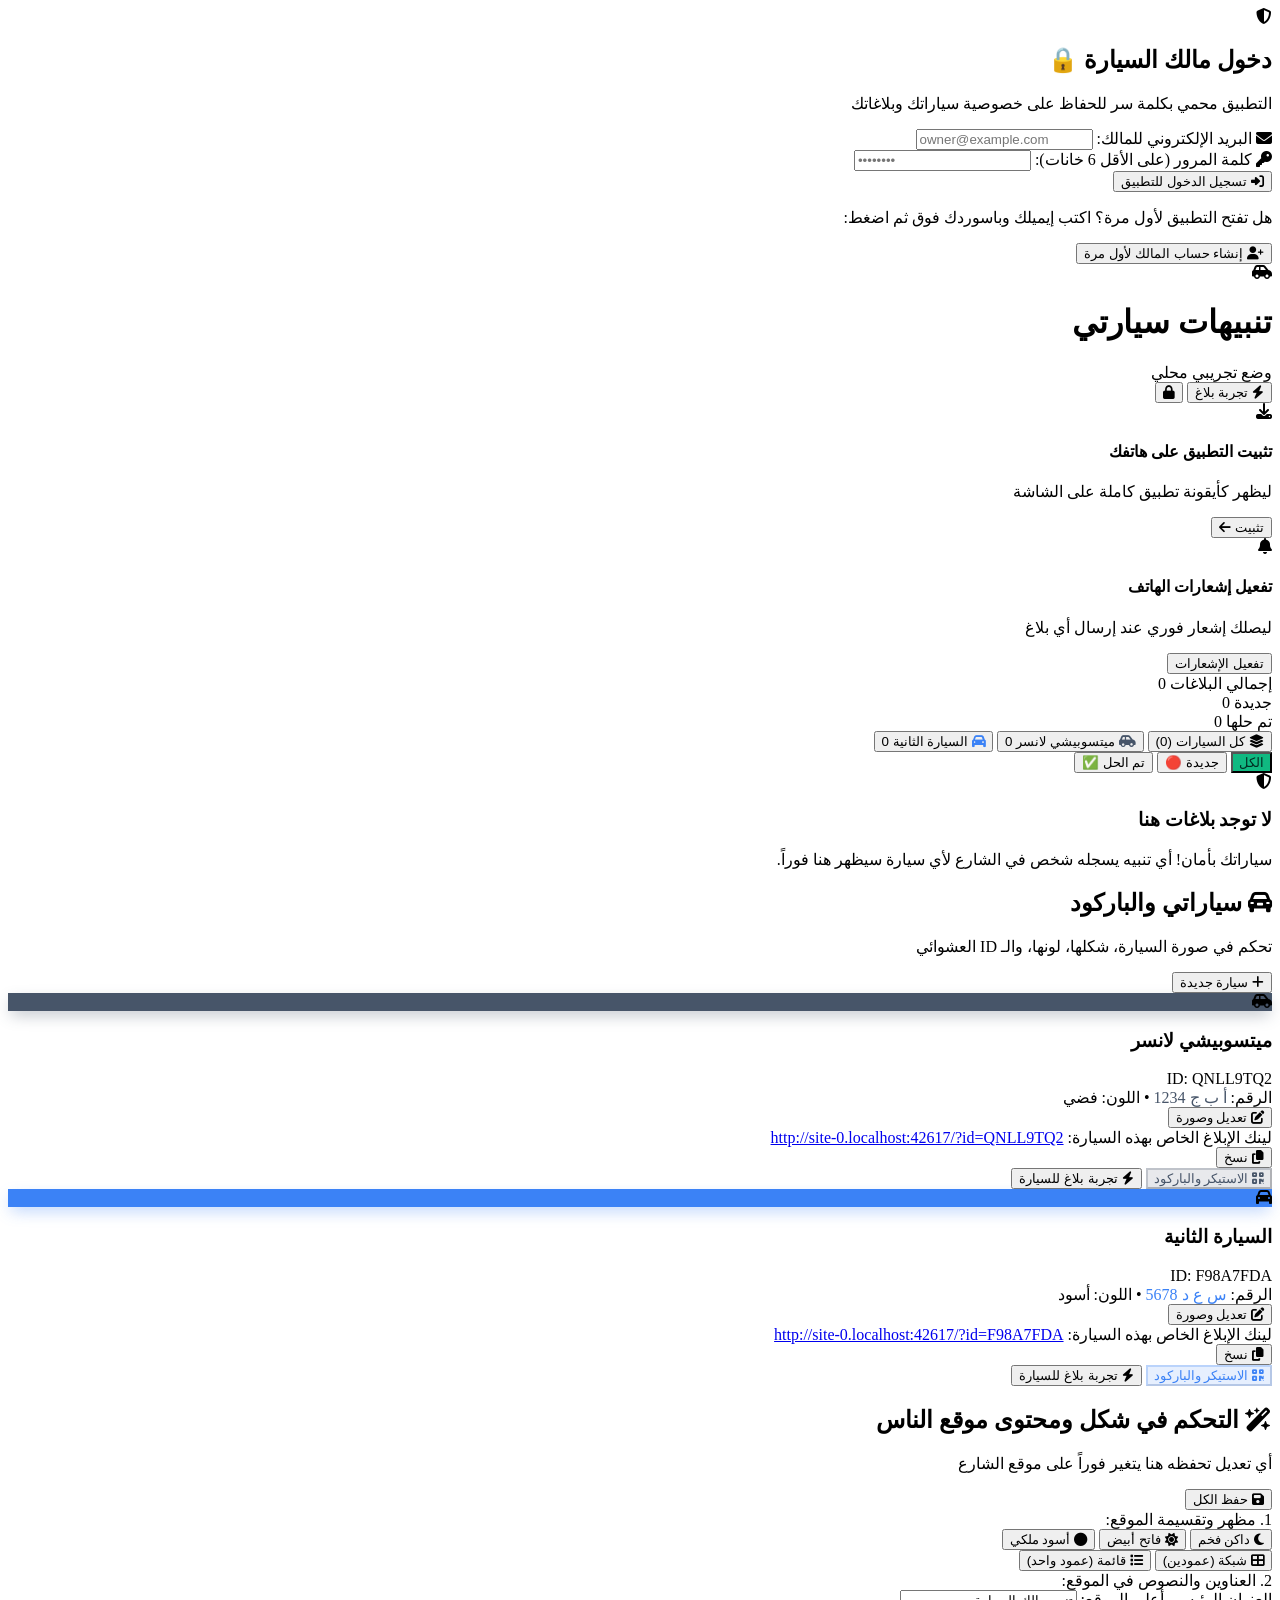
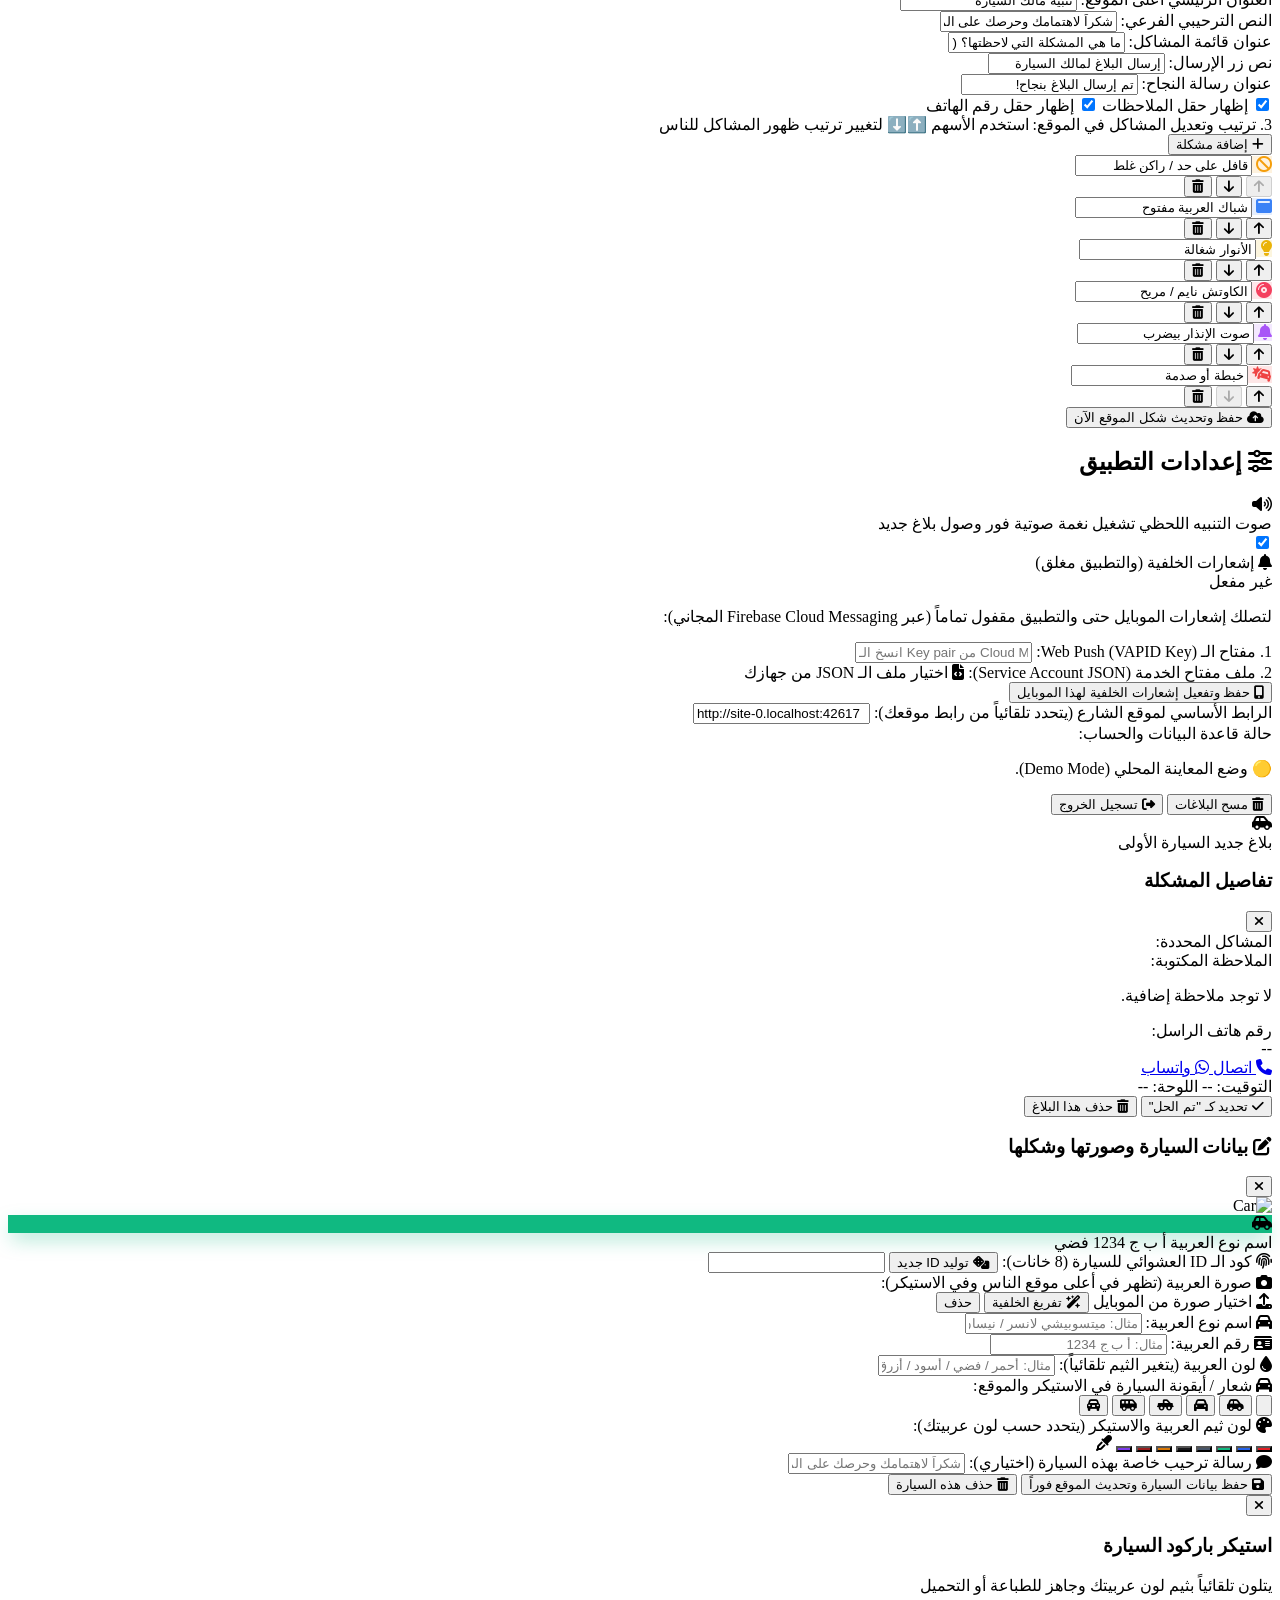
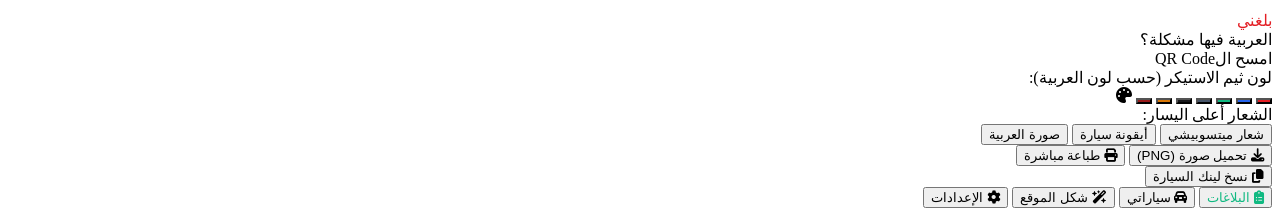
==== app/index.html @ 57707d4e "Initial clean unified template (Public + Owner App in one repo)" ====
<!DOCTYPE html>
<html lang="ar" dir="rtl">
<head>
    <meta charset="UTF-8">
    <meta name="viewport" content="width=device-width, initial-scale=1.0, maximum-scale=1.0, user-scalable=no, viewport-fit=cover">
    <title>تطبيق تنبيه سيارتي - المالك</title>
    <!-- PWA Settings -->
    <link rel="manifest" href="manifest.json">
    <meta name="theme-color" content="#0f172a">
    <meta name="apple-mobile-web-app-capable" content="yes">
    <meta name="apple-mobile-web-app-status-bar-style" content="black-translucent">
    <!-- Google Fonts: Cairo -->
    <link rel="preconnect" href="https://fonts.googleapis.com">
    <link rel="preconnect" href="https://fonts.gstatic.com" crossorigin>
    <link href="https://fonts.googleapis.com/css2?family=Cairo:wght@400;600;700;800;900&display=swap" rel="stylesheet">
    <!-- Tailwind CSS -->
    <script src="https://cdn.tailwindcss.com"></script>
    <script>
        tailwind.config = {
            theme: {
                extend: {
                    fontFamily: { cairo: ['Cairo', 'sans-serif'] },
                    colors: { primary: '#10B981', brandDark: '#0F172A' }
                }
            }
        }
    </script>
    <!-- FontAwesome 6 -->
    <link rel="stylesheet" href="https://cdnjs.cloudflare.com/ajax/libs/font-awesome/6.5.1/css/all.min.css">
    <!-- QR Code Generator -->
    <script src="https://cdnjs.cloudflare.com/ajax/libs/qrcodejs/1.0.0/qrcode.min.js"></script>
    <!-- Firebase Compat SDK -->
    <script src="https://www.gstatic.com/firebasejs/10.8.0/firebase-app-compat.js"></script>
    <script src="https://www.gstatic.com/firebasejs/10.8.0/firebase-auth-compat.js"></script>
    <script src="https://www.gstatic.com/firebasejs/10.8.0/firebase-firestore-compat.js"></script>
    <script src="https://www.gstatic.com/firebasejs/10.8.0/firebase-messaging-compat.js"></script>
    <link rel="stylesheet" href="style.css">
</head>
<body class="bg-slate-950 text-slate-100 font-cairo min-h-screen flex flex-col justify-between selection:bg-emerald-500 selection:text-white pb-24">

    <!-- ============================================== -->
    <!-- OWNER AUTHENTICATION LOCK SCREEN (شاشة حماية التطبيق بكلمة سر) -->
    <!-- ============================================== -->
    <div id="auth-screen" class="fixed inset-0 bg-slate-950 z-[100] flex items-center justify-center p-4">
        <div class="bg-slate-900 border border-slate-800 w-full max-w-sm rounded-3xl p-6 shadow-2xl text-center space-y-4">
            <div class="w-16 h-16 rounded-2xl bg-gradient-to-tr from-emerald-500 to-teal-400 flex items-center justify-center text-slate-950 text-3xl mx-auto shadow-lg shadow-emerald-500/20">
                <i class="fa-solid fa-shield-halved"></i>
            </div>

            <div>
                <h2 class="text-lg font-black text-white">دخول مالك السيارة 🔒</h2>
                <p class="text-[11px] text-slate-400 mt-1">التطبيق محمي بكلمة سر للحفاظ على خصوصية سياراتك وبلاغاتك</p>
            </div>

            <div id="auth-error-box" class="hidden p-3 rounded-2xl bg-rose-500/15 border border-rose-500/30 text-rose-400 text-xs font-bold leading-relaxed"></div>

            <form onsubmit="handleOwnerLogin(event)" class="space-y-3 text-right">
                <div>
                    <label class="block text-xs font-bold text-slate-300 mb-1">
                        <i class="fa-solid fa-envelope text-emerald-400 ml-1"></i> البريد الإلكتروني للمالك:
                    </label>
                    <input type="email" id="auth-email" required dir="ltr" placeholder="owner@example.com" class="w-full bg-slate-950 border border-slate-700 rounded-xl px-3.5 py-2.5 text-xs text-white font-mono focus:border-emerald-500 outline-none">
                </div>

                <div>
                    <label class="block text-xs font-bold text-slate-300 mb-1">
                        <i class="fa-solid fa-key text-emerald-400 ml-1"></i> كلمة المرور (على الأقل 6 خانات):
                    </label>
                    <input type="password" id="auth-password" required minlength="6" dir="ltr" placeholder="••••••••" class="w-full bg-slate-950 border border-slate-700 rounded-xl px-3.5 py-2.5 text-xs text-white font-mono focus:border-emerald-500 outline-none">
                </div>

                <button type="submit" id="btn-auth-login" class="w-full py-3 rounded-2xl bg-emerald-500 hover:bg-emerald-400 text-slate-950 text-xs font-black shadow-lg transition-all flex items-center justify-center gap-2">
                    <i class="fa-solid fa-right-to-bracket"></i>
                    <span>تسجيل الدخول للتطبيق</span>
                </button>
            </form>

            <div id="auth-first-setup-wrapper" class="pt-2 border-t border-slate-800/80">
                <p class="text-[10px] text-slate-400 mb-2">هل تفتح التطبيق لأول مرة؟ اكتب إيميلك وباسوردك فوق ثم اضغط:</p>
                <button type="button" id="btn-auth-register" onclick="handleOwnerRegister()" class="w-full py-2.5 rounded-xl bg-slate-800 hover:bg-slate-700 border border-slate-700 text-emerald-400 text-xs font-bold transition-all flex items-center justify-center gap-1.5">
                    <i class="fa-solid fa-user-plus"></i>
                    <span>إنشاء حساب المالك لأول مرة</span>
                </button>
            </div>
        </div>
    </div>

    <!-- Top App Bar -->
    <header class="bg-slate-900/90 backdrop-blur-md border-b border-slate-800 sticky top-0 z-40 px-4 py-3">
        <div class="max-w-md mx-auto flex items-center justify-between">
            <div class="flex items-center gap-2.5">
                <div class="w-9 h-9 rounded-xl bg-gradient-to-tr from-emerald-500 to-teal-400 flex items-center justify-center text-slate-950 font-black shadow-md shadow-emerald-500/20">
                    <i class="fa-solid fa-car-side"></i>
                </div>
                <div>
                    <h1 class="text-sm font-black text-white leading-tight">تنبيهات سيارتي</h1>
                    <div id="connection-badge" class="flex items-center gap-1.5 text-[10px] text-emerald-400 font-medium">
                        <span class="w-1.5 h-1.5 rounded-full bg-emerald-400 animate-pulse"></span>
                        <span id="connection-text">متصل لحظياً</span>
                    </div>
                </div>
            </div>

            <div class="flex items-center gap-1.5">
                <!-- Quick Action: Test Alert Sound & Sim -->
                <button onclick="triggerMockReport()" title="تجربة إرسال بلاغ وهمي" class="px-2.5 py-1.5 rounded-xl bg-slate-800 hover:bg-slate-700 border border-slate-700 text-xs font-semibold text-slate-300 flex items-center gap-1.5 transition-all">
                    <i class="fa-solid fa-bolt text-amber-400"></i>
                    <span>تجربة بلاغ</span>
                </button>
                <button onclick="handleOwnerLogout()" title="قفل التطبيق وتسجيل الخروج" class="w-8 h-8 rounded-xl bg-slate-800 hover:bg-rose-500/20 border border-slate-700 text-slate-400 hover:text-rose-400 flex items-center justify-center text-xs transition-all">
                    <i class="fa-solid fa-lock"></i>
                </button>
            </div>
        </div>
    </header>

    <!-- Main Screens Container -->
    <main class="max-w-md w-full mx-auto px-4 pt-3 flex-grow">

        <!-- Banner 1: One-Click PWA Installation Banner -->
        <div id="install-banner" class="hidden mb-3 bg-gradient-to-r from-emerald-600 to-teal-600 rounded-2xl p-3.5 shadow-lg text-white flex items-center justify-between animate-pulse">
            <div class="flex items-center gap-2.5">
                <span class="w-8 h-8 rounded-xl bg-white/20 flex items-center justify-center text-sm font-black">
                    <i class="fa-solid fa-download"></i>
                </span>
                <div>
                    <h4 class="text-xs font-black">تثبيت التطبيق على هاتفك</h4>
                    <p class="text-[10px] opacity-90">ليظهر كأيقونة تطبيق كاملة على الشاشة</p>
                </div>
            </div>
            <button onclick="triggerInstallPWA()" class="px-3 py-1.5 bg-slate-950 text-white rounded-xl text-xs font-black shadow-md hover:bg-slate-900 transition-all flex items-center gap-1">
                <span>تثبيت</span>
                <i class="fa-solid fa-arrow-left text-[10px]"></i>
            </button>
        </div>

        <!-- Banner 2: Notification Permission Banner -->
        <div id="notification-banner" class="hidden mb-3 bg-slate-900 border border-amber-500/30 rounded-2xl p-3 shadow-md text-amber-300 flex items-center justify-between">
            <div class="flex items-center gap-2">
                <i class="fa-solid fa-bell text-amber-400 text-sm animate-bounce"></i>
                <div>
                    <h4 class="text-xs font-bold text-white">تفعيل إشعارات الهاتف</h4>
                    <p class="text-[10px] text-slate-400">ليصلك إشعار فوري عند إرسال أي بلاغ</p>
                </div>
            </div>
            <button onclick="requestNotificationAccess()" class="px-3 py-1.5 bg-amber-500 hover:bg-amber-400 text-slate-950 rounded-xl text-xs font-black transition-all">
                تفعيل الإشعارات
            </button>
        </div>

        <!-- ============================================== -->
        <!-- TAB 1: REPORTS FEED (قائمة البلاغات لجميع السيارات) -->
        <!-- ============================================== -->
        <section id="tab-reports" class="tab-content block">
            
            <!-- Statistics Cards -->
            <div class="grid grid-cols-3 gap-2.5 mb-3">
                <div class="bg-slate-900/80 border border-slate-800 p-2.5 rounded-2xl text-center">
                    <span class="text-[10px] text-slate-400 font-semibold block">إجمالي البلاغات</span>
                    <span id="stat-total" class="text-lg font-black text-white font-mono">0</span>
                </div>
                <div class="bg-slate-900/80 border border-slate-800 p-2.5 rounded-2xl text-center">
                    <span class="text-[10px] text-rose-400 font-semibold block">جديدة</span>
                    <span id="stat-new" class="text-lg font-black text-rose-400 font-mono">0</span>
                </div>
                <div class="bg-slate-900/80 border border-slate-800 p-2.5 rounded-2xl text-center">
                    <span class="text-[10px] text-emerald-400 font-semibold block">تم حلها</span>
                    <span id="stat-resolved" class="text-lg font-black text-emerald-400 font-mono">0</span>
                </div>
            </div>

            <!-- Car Filter Bar (فلترة حسب السيارة) -->
            <div id="car-filter-bar" class="flex items-center gap-1.5 overflow-x-auto pb-2 mb-2 no-scrollbar"></div>

            <!-- Status Filter Chips -->
            <div class="flex items-center gap-1.5 mb-3 bg-slate-900 p-1 rounded-2xl border border-slate-800 text-xs">
                <button type="button" onclick="setFilter('all', this)" class="filter-chip active flex-1 py-1.5 rounded-xl font-bold transition-all text-center">الكل</button>
                <button type="button" onclick="setFilter('new', this)" class="filter-chip flex-1 py-1.5 rounded-xl font-bold transition-all text-center text-slate-400 hover:text-white">جديدة 🔴</button>
                <button type="button" onclick="setFilter('resolved', this)" class="filter-chip flex-1 py-1.5 rounded-xl font-bold transition-all text-center text-slate-400 hover:text-white">تم الحل ✅</button>
            </div>

            <!-- Reports List Feed -->
            <div id="reports-list" class="space-y-2.5">
                <div class="text-center py-12 text-slate-500">
                    <i class="fa-solid fa-spinner fa-spin text-2xl mb-2 text-emerald-400"></i>
                    <p class="text-xs">جاري تحميل البلاغات...</p>
                </div>
            </div>

            <!-- Empty State -->
            <div id="empty-state" class="hidden text-center py-14 px-4">
                <div class="w-16 h-16 rounded-3xl bg-slate-900 border border-slate-800 text-slate-600 flex items-center justify-center text-2xl mx-auto mb-3">
                    <i class="fa-solid fa-shield-halved text-emerald-500/40"></i>
                </div>
                <h3 class="text-sm font-bold text-slate-300">لا توجد بلاغات هنا</h3>
                <p class="text-xs text-slate-500 mt-1 max-w-xs mx-auto">سياراتك بأمان! أي تنبيه يسجله شخص في الشارع لأي سيارة سيظهر هنا فوراً.</p>
            </div>
        </section>


        <!-- ============================================== -->
        <!-- TAB 2: MY CARS & STICKERS (إدارة السيارات والصور والباركود) -->
        <!-- ============================================== -->
        <section id="tab-cars" class="tab-content hidden">
            <div class="flex items-center justify-between mb-3">
                <div>
                    <h2 class="text-base font-black text-white flex items-center gap-1.5">
                        <i class="fa-solid fa-car-rear text-emerald-400"></i>
                        سياراتي والباركود
                    </h2>
                    <p class="text-[11px] text-slate-400">تحكم في صورة السيارة، شكلها، لونها، والـ ID العشوائي</p>
                </div>
                <button onclick="openCarEditModal(null)" class="px-3 py-2 rounded-xl bg-emerald-500 hover:bg-emerald-400 text-slate-950 text-xs font-black flex items-center gap-1.5 shadow-md shadow-emerald-500/10 transition-all">
                    <i class="fa-solid fa-plus"></i>
                    <span>سيارة جديدة</span>
                </button>
            </div>

            <!-- Cars Cards Container -->
            <div id="cars-list-container" class="space-y-3"></div>
        </section>


        <!-- ============================================== -->
        <!-- TAB 3: SITE DESIGN & ISSUES ORDER (التحكم في شكل الموقع وترتيب المشاكل) -->
        <!-- ============================================== -->
        <section id="tab-customizer" class="tab-content hidden space-y-4">
            <div class="bg-slate-900/90 border border-slate-800 rounded-3xl p-4 space-y-4">
                <div class="border-b border-slate-800 pb-3 flex items-center justify-between">
                    <div>
                        <h2 class="text-sm font-black text-white flex items-center gap-1.5">
                            <i class="fa-solid fa-wand-magic-sparkles text-emerald-400"></i>
                            التحكم في شكل ومحتوى موقع الناس
                        </h2>
                        <p class="text-[10px] text-slate-400 mt-0.5">أي تعديل تحفظه هنا يتغير فوراً على موقع الشارع</p>
                    </div>
                    <button onclick="saveSiteCustomizer()" class="px-3.5 py-2 rounded-xl bg-emerald-500 hover:bg-emerald-400 text-slate-950 text-xs font-black shadow-md transition-all flex items-center gap-1">
                        <i class="fa-solid fa-floppy-disk"></i>
                        <span>حفظ الكل</span>
                    </button>
                </div>

                <!-- 1. Theme & Layout -->
                <div class="space-y-2.5">
                    <label class="block text-xs font-bold text-emerald-400">1. مظهر وتقسيمة الموقع:</label>
                    <div class="grid grid-cols-3 gap-2">
                        <button type="button" onclick="selectSiteTheme('dark')" id="theme-opt-dark" class="site-theme-btn p-2 rounded-xl border border-emerald-500 bg-slate-950 text-xs font-bold text-white flex items-center justify-center gap-1.5">
                            <i class="fa-solid fa-moon text-indigo-400"></i>
                            <span>داكن فخم</span>
                        </button>
                        <button type="button" onclick="selectSiteTheme('light')" id="theme-opt-light" class="site-theme-btn p-2 rounded-xl border border-slate-800 bg-slate-950 text-xs font-bold text-slate-400 flex items-center justify-center gap-1.5">
                            <i class="fa-solid fa-sun text-amber-400"></i>
                            <span>فاتح أبيض</span>
                        </button>
                        <button type="button" onclick="selectSiteTheme('black')" id="theme-opt-black" class="site-theme-btn p-2 rounded-xl border border-slate-800 bg-slate-950 text-xs font-bold text-slate-400 flex items-center justify-center gap-1.5">
                            <i class="fa-solid fa-circle text-slate-200"></i>
                            <span>أسود ملكي</span>
                        </button>
                    </div>

                    <div class="grid grid-cols-2 gap-2 pt-1">
                        <button type="button" onclick="selectGridCols(2)" id="grid-opt-2" class="grid-col-btn p-2 rounded-xl border border-emerald-500 bg-slate-950 text-xs font-bold text-white flex items-center justify-center gap-1.5">
                            <i class="fa-solid fa-table-cells-large"></i>
                            <span>شبكة (عمودين)</span>
                        </button>
                        <button type="button" onclick="selectGridCols(1)" id="grid-opt-1" class="grid-col-btn p-2 rounded-xl border border-slate-800 bg-slate-950 text-xs font-bold text-slate-400 flex items-center justify-center gap-1.5">
                            <i class="fa-solid fa-list"></i>
                            <span>قائمة (عمود واحد)</span>
                        </button>
                    </div>
                </div>

                <!-- 2. Site Titles & Headings -->
                <div class="space-y-2.5 border-t border-slate-800 pt-3">
                    <label class="block text-xs font-bold text-emerald-400">2. العناوين والنصوص في الموقع:</label>
                    
                    <div>
                        <span class="text-[11px] text-slate-300 block mb-1">العنوان الرئيسي أعلى الموقع:</span>
                        <input type="text" id="cust-main-title" placeholder="تنبيه مالك السيارة" class="w-full bg-slate-950 border border-slate-700 rounded-xl px-3 py-2 text-xs text-white focus:border-emerald-500 outline-none">
                    </div>

                    <div>
                        <span class="text-[11px] text-slate-300 block mb-1">النص الترحيبي الفرعي:</span>
                        <input type="text" id="cust-sub-title" placeholder="شكراً لاهتمامك وحرصك على المساعدة" class="w-full bg-slate-950 border border-slate-700 rounded-xl px-3 py-2 text-xs text-white focus:border-emerald-500 outline-none">
                    </div>

                    <div>
                        <span class="text-[11px] text-slate-300 block mb-1">عنوان قائمة المشاكل:</span>
                        <input type="text" id="cust-issues-label" class="w-full bg-slate-950 border border-slate-700 rounded-xl px-3 py-2 text-xs text-white focus:border-emerald-500 outline-none">
                    </div>

                    <div class="grid grid-cols-2 gap-2">
                        <div>
                            <span class="text-[11px] text-slate-300 block mb-1">نص زر الإرسال:</span>
                            <input type="text" id="cust-submit-text" class="w-full bg-slate-950 border border-slate-700 rounded-xl px-3 py-2 text-xs text-white focus:border-emerald-500 outline-none">
                        </div>
                        <div>
                            <span class="text-[11px] text-slate-300 block mb-1">عنوان رسالة النجاح:</span>
                            <input type="text" id="cust-success-title" class="w-full bg-slate-950 border border-slate-700 rounded-xl px-3 py-2 text-xs text-white focus:border-emerald-500 outline-none">
                        </div>
                    </div>

                    <div class="flex items-center justify-between pt-1 text-xs">
                        <label class="flex items-center gap-2 cursor-pointer">
                            <input type="checkbox" id="cust-show-note" checked class="w-4 h-4 accent-emerald-500">
                            <span>إظهار حقل الملاحظات</span>
                        </label>
                        <label class="flex items-center gap-2 cursor-pointer">
                            <input type="checkbox" id="cust-show-phone" checked class="w-4 h-4 accent-emerald-500">
                            <span>إظهار حقل رقم الهاتف</span>
                        </label>
                    </div>
                </div>

                <!-- 3. Issues List & Ordering -->
                <div class="space-y-2.5 border-t border-slate-800 pt-3">
                    <div class="flex items-center justify-between">
                        <div>
                            <label class="block text-xs font-bold text-emerald-400">3. ترتيب وتعديل المشاكل في الموقع:</label>
                            <span class="text-[10px] text-slate-400">استخدم الأسهم ⬆️⬇️ لتغيير ترتيب ظهور المشاكل للناس</span>
                        </div>
                        <button type="button" onclick="addNewIssueItem()" class="px-2.5 py-1.5 rounded-xl bg-slate-800 hover:bg-slate-700 text-emerald-400 border border-slate-700 text-[11px] font-bold flex items-center gap-1">
                            <i class="fa-solid fa-plus"></i>
                            <span>إضافة مشكلة</span>
                        </button>
                    </div>

                    <div id="customizer-issues-list" class="space-y-2">
                        <!-- Populated dynamically with Up/Down/Edit/Delete controls -->
                    </div>
                </div>

                <button type="button" onclick="saveSiteCustomizer()" class="w-full py-3 rounded-2xl bg-emerald-500 hover:bg-emerald-400 text-slate-950 text-xs font-black shadow-lg transition-all flex items-center justify-center gap-2">
                    <i class="fa-solid fa-cloud-arrow-up"></i>
                    <span>حفظ وتحديث شكل الموقع الآن</span>
                </button>
            </div>
        </section>


        <!-- ============================================== -->
        <!-- TAB 4: SETTINGS (الإعدادات)                     -->
        <!-- ============================================== -->
        <section id="tab-settings" class="tab-content hidden">
            <div class="bg-slate-900/90 border border-slate-800 rounded-3xl p-5 space-y-4">
                <h2 class="text-base font-bold text-white flex items-center gap-1.5">
                    <i class="fa-solid fa-sliders text-emerald-400"></i>
                    إعدادات التطبيق
                </h2>

                <!-- Notification Audio Toggle -->
                <div class="flex items-center justify-between p-3 bg-slate-950 rounded-2xl border border-slate-800">
                    <div class="flex items-center gap-2.5">
                        <span class="w-8 h-8 rounded-xl bg-emerald-500/10 text-emerald-400 flex items-center justify-center text-sm">
                            <i class="fa-solid fa-volume-high"></i>
                        </span>
                        <div>
                            <span class="text-xs font-bold text-white block">صوت التنبيه اللحظي</span>
                            <span class="text-[10px] text-slate-400">تشغيل نغمة صوتية فور وصول بلاغ جديد</span>
                        </div>
                    </div>
                    <input type="checkbox" id="setting-sound" checked class="w-4 h-4 accent-emerald-500 cursor-pointer">
                </div>

                <!-- Background Push Notifications Setup (FCM) -->
                <div class="p-4 bg-slate-950 rounded-2xl border border-emerald-500/30 space-y-3">
                    <div class="flex items-center justify-between">
                        <div class="flex items-center gap-2">
                            <i class="fa-solid fa-bell text-emerald-400 text-sm"></i>
                            <span class="text-xs font-black text-white">إشعارات الخلفية (والتطبيق مغلق)</span>
                        </div>
                        <span id="bg-push-status-badge" class="text-[10px] px-2 py-0.5 rounded-full bg-slate-800 text-slate-400 font-bold">غير مفعل</span>
                    </div>

                    <p class="text-[10px] text-slate-400 leading-relaxed">
                        لتصلك إشعارات الموبايل حتى والتطبيق مقفول تماماً (عبر Firebase Cloud Messaging المجاني):
                    </p>

                    <div>
                        <label class="block text-[10px] font-bold text-slate-300 mb-1">1. مفتاح الـ Web Push (VAPID Key):</label>
                        <input type="text" id="setting-vapid-key" dir="ltr" placeholder="انسخ الـ Key pair من Cloud Messaging" class="w-full bg-slate-900 border border-slate-700 rounded-xl px-3 py-1.5 text-[11px] text-white font-mono outline-none focus:border-emerald-500">
                    </div>

                    <div>
                        <label class="block text-[10px] font-bold text-slate-300 mb-1">2. ملف مفتاح الخدمة (Service Account JSON):</label>
                        <label class="w-full py-2 px-3 rounded-xl bg-slate-900 hover:bg-slate-800 border border-slate-700 text-xs font-bold text-slate-200 cursor-pointer flex items-center justify-center gap-2 transition-all">
                            <i class="fa-solid fa-file-code text-emerald-400"></i>
                            <span id="service-json-label">اختيار ملف الـ JSON من جهازك</span>
                            <input type="file" id="setting-service-json" accept=".json,application/json" onchange="handleServiceAccountUpload(event)" class="sr-only">
                        </label>
                    </div>

                    <button type="button" onclick="activateBackgroundPush()" id="btn-activate-bg-push" class="w-full py-2.5 rounded-xl bg-emerald-500 hover:bg-emerald-400 text-slate-950 text-xs font-black shadow-md transition-all flex items-center justify-center gap-1.5">
                        <i class="fa-solid fa-mobile-screen-button"></i>
                        <span>حفظ وتفعيل إشعارات الخلفية لهذا الموبايل</span>
                    </button>
                </div>

                <!-- Base Public Web URL -->
                <div>
                    <label class="block text-xs font-semibold text-slate-300 mb-1">
                        الرابط الأساسي لموقع الشارع (يتحدد تلقائياً من رابط موقعك):
                    </label>
                    <input type="url" id="config-github-url" dir="ltr" value="" placeholder="يتحدد تلقائياً من رابط موقعك" onchange="saveBaseUrlSetting()" class="w-full bg-slate-950 border border-slate-700 rounded-xl px-3 py-2 text-xs text-white font-mono focus:border-emerald-500 outline-none">
                </div>

                <!-- Database Status Info -->
                <div class="p-3 bg-slate-950/60 rounded-2xl border border-slate-800 text-[11px] text-slate-400 space-y-1">
                    <span class="font-bold text-white block mb-1">حالة قاعدة البيانات والحساب:</span>
                    <p id="db-status-desc">جاري الفحص...</p>
                    <p id="owner-account-desc" class="text-emerald-400 font-mono text-[10px] pt-1"></p>
                </div>

                <!-- Clear Data & Logout Buttons -->
                <div class="grid grid-cols-2 gap-2">
                    <button onclick="clearAllReports()" class="py-2.5 bg-rose-500/10 hover:bg-rose-500/20 text-rose-400 border border-rose-500/20 text-xs font-bold rounded-xl transition-all">
                        <i class="fa-solid fa-trash-can ml-1"></i> مسح البلاغات
                    </button>
                    <button onclick="handleOwnerLogout()" class="py-2.5 bg-slate-800 hover:bg-slate-700 text-slate-200 border border-slate-700 text-xs font-bold rounded-xl transition-all">
                        <i class="fa-solid fa-right-from-bracket ml-1"></i> تسجيل الخروج
                    </button>
                </div>
            </div>
        </section>

    </main>


    <!-- ============================================== -->
    <!-- MODAL 1: REPORT DETAIL (شاشة تفاصيل البلاغ)     -->
    <!-- ============================================== -->
    <div id="detail-modal" class="fixed inset-0 bg-black/80 backdrop-blur-sm z-50 flex items-end sm:items-center justify-center hidden opacity-0 transition-opacity duration-300">
        <div id="detail-card" class="bg-slate-900 border border-slate-800 w-full sm:max-w-md rounded-t-3xl sm:rounded-3xl p-5 max-h-[90vh] overflow-y-auto transform translate-y-full sm:translate-y-0 transition-transform duration-300">
            
            <div class="flex items-center justify-between border-b border-slate-800 pb-3 mb-4">
                <div class="flex items-center gap-2.5">
                    <span id="detail-car-icon" class="w-11 h-11 rounded-2xl bg-emerald-500/15 text-emerald-400 flex items-center justify-center text-xl overflow-hidden">
                        <i class="fa-solid fa-car-side"></i>
                    </span>
                    <div>
                        <div class="flex items-center gap-1.5">
                            <span id="detail-status-badge" class="text-[10px] px-2 py-0.5 rounded-full font-bold bg-rose-500/20 text-rose-400 border border-rose-500/30">
                                بلاغ جديد
                            </span>
                            <span id="detail-car-name-badge" class="text-[10px] px-2 py-0.5 rounded-full font-bold bg-slate-800 text-slate-200 border border-slate-700">
                                السيارة الأولى
                            </span>
                        </div>
                        <h3 id="detail-title" class="text-sm font-bold text-white mt-1">تفاصيل المشكلة</h3>
                    </div>
                </div>
                <button onclick="closeDetailModal()" class="w-8 h-8 rounded-full bg-slate-800 text-slate-400 hover:text-white flex items-center justify-center">
                    <i class="fa-solid fa-xmark"></i>
                </button>
            </div>

            <div class="mb-4">
                <span class="text-[11px] text-slate-400 block font-semibold mb-1.5">المشاكل المحددة:</span>
                <div id="detail-issues-container" class="flex flex-wrap gap-1.5"></div>
            </div>

            <div class="mb-4 bg-slate-950 p-3.5 rounded-2xl border border-slate-800">
                <span class="text-[11px] text-slate-400 block font-semibold mb-1">الملاحظة المكتوبة:</span>
                <p id="detail-note" class="text-xs text-slate-200 leading-relaxed break-words">لا توجد ملاحظة إضافية.</p>
            </div>

            <div id="detail-contact-section" class="mb-5 bg-slate-950 p-3.5 rounded-2xl border border-slate-800">
                <span class="text-[11px] text-slate-400 block font-semibold mb-1.5">رقم هاتف الراسل:</span>
                <div class="flex items-center justify-between">
                    <span id="detail-phone-text" class="text-xs font-mono font-bold text-white" dir="ltr">--</span>
                    <div class="flex gap-2">
                        <a id="btn-call-reporter" href="#" class="px-3 py-1.5 rounded-xl bg-blue-500/20 text-blue-400 hover:bg-blue-500/30 text-xs font-bold flex items-center gap-1 transition-all">
                            <i class="fa-solid fa-phone"></i>
                            <span>اتصال</span>
                        </a>
                        <a id="btn-whatsapp-reporter" target="_blank" href="#" class="px-3 py-1.5 rounded-xl bg-emerald-500/20 text-emerald-400 hover:bg-emerald-500/30 text-xs font-bold flex items-center gap-1 transition-all">
                            <i class="fa-brands fa-whatsapp"></i>
                            <span>واتساب</span>
                        </a>
                    </div>
                </div>
            </div>

            <div class="flex items-center justify-between text-[11px] text-slate-400 border-t border-slate-800 pt-3 mb-5">
                <span id="detail-time">التوقيت: --</span>
                <span id="detail-plate" class="font-mono font-bold text-white">اللوحة: --</span>
            </div>

            <div class="space-y-2">
                <button id="btn-toggle-status" onclick="toggleCurrentReportStatus()" class="w-full py-3 rounded-2xl bg-emerald-500 hover:bg-emerald-400 text-slate-950 text-xs font-black shadow-md transition-all flex items-center justify-center gap-1.5">
                    <i class="fa-solid fa-check"></i>
                    <span id="btn-toggle-status-text">تحديد كـ "تم الحل"</span>
                </button>
                <button onclick="deleteCurrentReport()" class="w-full py-2.5 rounded-2xl bg-slate-800 hover:bg-rose-500/20 text-slate-400 hover:text-rose-400 text-xs font-bold transition-all flex items-center justify-center gap-1.5">
                    <i class="fa-solid fa-trash-can"></i>
                    <span>حذف هذا البلاغ</span>
                </button>
            </div>
        </div>
    </div>


    <!-- ============================================== -->
    <!-- MODAL 2: CAR EDIT / ADD MODAL (تعديل بيانات وصورة وشكل ولون السيارة والـ ID) -->
    <!-- ============================================== -->
    <div id="car-edit-modal" class="fixed inset-0 bg-black/80 backdrop-blur-sm z-50 flex items-end sm:items-center justify-center hidden">
        <div class="bg-slate-900 border border-slate-800 w-full sm:max-w-md rounded-t-3xl sm:rounded-3xl p-5 max-h-[92vh] overflow-y-auto">
            
            <div class="flex items-center justify-between border-b border-slate-800 pb-3 mb-4">
                <h3 id="car-modal-title" class="text-sm font-black text-white flex items-center gap-2">
                    <i class="fa-solid fa-pen-to-square text-emerald-400"></i>
                    <span>بيانات السيارة وصورتها وشكلها</span>
                </h3>
                <button onclick="closeCarEditModal()" class="w-8 h-8 rounded-full bg-slate-800 text-slate-400 hover:text-white flex items-center justify-center">
                    <i class="fa-solid fa-xmark"></i>
                </button>
            </div>

            <!-- Live Car Photo / Icon Preview (Matches Mockup Layout) -->
            <div class="flex flex-col items-center justify-center bg-slate-950 border border-slate-800 rounded-2xl p-4 mb-4 text-center">
                <div id="preview-car-photo-box" class="hidden max-w-[200px] mb-2">
                    <img id="preview-car-photo-img" src="" alt="Car" class="w-full max-h-28 object-contain mx-auto drop-shadow-lg">
                </div>
                <div id="preview-car-icon-box" style="background-color: #10B981; box-shadow: 0 8px 20px -4px rgba(16,185,129,0.5);" class="w-16 h-16 rounded-2xl text-slate-950 flex items-center justify-center text-3xl mb-2 transition-all duration-300">
                    <i id="preview-car-icon-el" class="fa-solid fa-car-side"></i>
                </div>
                <span id="preview-car-name" class="text-base font-extrabold text-white">اسم نوع العربية</span>
                <span id="preview-car-plate" class="text-sm font-mono font-bold text-white mt-0.5">أ ب ج 1234</span>
                <span id="preview-car-color-name" class="text-xs font-semibold text-slate-300 mt-0.5">فضي</span>
            </div>

            <div class="space-y-3.5">
                <input type="hidden" id="edit-car-original-id">

                <!-- 8-Char Random Car ID -->
                <div class="bg-slate-950 p-3 rounded-2xl border border-slate-800">
                    <label class="block text-[11px] font-bold text-slate-300 mb-1 flex items-center justify-between">
                        <span><i class="fa-solid fa-fingerprint text-emerald-400 ml-1"></i> كود الـ ID العشوائي للسيارة (8 خانات):</span>
                        <button type="button" onclick="regenerateModalCarId()" class="text-[10px] text-emerald-400 hover:underline flex items-center gap-1">
                            <i class="fa-solid fa-dice"></i>
                            <span>توليد ID جديد</span>
                        </button>
                    </label>
                    <input type="text" id="edit-car-id" maxlength="8" dir="ltr" class="w-full bg-slate-900 border border-slate-700 rounded-xl px-3 py-1.5 text-xs text-center font-mono font-bold text-emerald-400 tracking-widest uppercase outline-none">
                </div>

                <!-- Upload Car Photo -->
                <div class="bg-slate-950 p-3 rounded-2xl border border-slate-800">
                    <label class="block text-xs font-bold text-slate-300 mb-2">
                        <i class="fa-solid fa-camera text-emerald-400 ml-1"></i> صورة العربية (تظهر في أعلى موقع الناس وفي الاستيكر):
                    </label>
                    <div class="flex items-center gap-2 flex-wrap">
                        <label class="flex-1 py-2 px-3 rounded-xl bg-slate-800 hover:bg-slate-700 border border-slate-700 text-xs font-bold text-white cursor-pointer flex items-center justify-center gap-1.5 transition-all">
                            <i class="fa-solid fa-upload text-emerald-400"></i>
                            <span>اختيار صورة من الموبايل</span>
                            <input type="file" id="edit-car-image-input" accept="image/*" onchange="handleCarImageUpload(event)" class="sr-only">
                        </label>
                        <button type="button" id="btn-remove-bg-image" onclick="removeCarImageBackground()" class="hidden px-3 py-2 rounded-xl bg-emerald-500/20 hover:bg-emerald-500/30 text-emerald-400 text-xs font-bold flex items-center gap-1">
                            <i class="fa-solid fa-wand-magic-sparkles"></i>
                            <span>تفريغ الخلفية</span>
                        </button>
                        <button type="button" id="btn-clear-car-image" onclick="clearCarImage()" class="hidden px-3 py-2 rounded-xl bg-rose-500/20 text-rose-400 text-xs font-bold">
                            حذف
                        </button>
                    </div>
                </div>

                <!-- 1. اسم نوع العربية -->
                <div>
                    <label class="block text-xs font-bold text-slate-300 mb-1">
                        <i class="fa-solid fa-car text-emerald-400 ml-1"></i> اسم نوع العربية:
                    </label>
                    <input type="text" id="edit-car-name" oninput="updateCarPreview()" placeholder="مثال: ميتسوبيشي لانسر / نيسان صني" class="w-full bg-slate-950 border border-slate-700 rounded-xl px-3.5 py-2.5 text-xs text-white focus:border-emerald-500 outline-none">
                </div>

                <!-- 2. رقم العربية & 3. لونها -->
                <div class="grid grid-cols-2 gap-2.5">
                    <div>
                        <label class="block text-xs font-bold text-slate-300 mb-1">
                            <i class="fa-solid fa-id-card text-blue-400 ml-1"></i> رقم العربية:
                        </label>
                        <input type="text" id="edit-car-plate" oninput="updateCarPreview()" placeholder="مثال: أ ب ج 1234" class="w-full bg-slate-950 border border-slate-700 rounded-xl px-3.5 py-2.5 text-xs text-white font-mono focus:border-emerald-500 outline-none">
                    </div>
                    <div>
                        <label class="block text-xs font-bold text-slate-300 mb-1">
                            <i class="fa-solid fa-droplet text-amber-400 ml-1"></i> لون العربية (يتغير الثيم تلقائياً):
                        </label>
                        <input type="text" id="edit-car-color-name" oninput="handleCarColorNameInput(this.value)" placeholder="مثال: أحمر / فضي / أسود / أزرق" class="w-full bg-slate-950 border border-slate-700 rounded-xl px-3.5 py-2.5 text-xs text-white focus:border-emerald-500 outline-none">
                    </div>
                </div>

                <!-- Car Shape Selector -->
                <div>
                    <label class="block text-xs font-bold text-slate-300 mb-1.5">
                        <i class="fa-solid fa-car text-cyan-400 ml-1"></i> شعار / أيقونة السيارة في الاستيكر والموقع:
                    </label>
                    <div class="grid grid-cols-6 gap-2">
                        <button type="button" onclick="selectCarIconShape('brand-mitsubishi')" class="car-shape-btn p-2.5 rounded-xl bg-slate-950 border border-slate-700 text-lg text-white hover:border-emerald-500 flex items-center justify-center" title="شعار ميتسوبيشي">
                            <svg class="w-5 h-5 fill-current" viewBox="0 0 200 180"><polygon points="100,11 130,63 100,115 70,63"/><polygon points="100,115 40,115 10,167 70,167"/><polygon points="100,115 160,115 190,167 130,167"/></svg>
                        </button>
                        <button type="button" onclick="selectCarIconShape('fa-car-side')" class="car-shape-btn p-2.5 rounded-xl bg-slate-950 border border-slate-700 text-lg text-white hover:border-emerald-500 flex items-center justify-center">
                            <i class="fa-solid fa-car-side"></i>
                        </button>
                        <button type="button" onclick="selectCarIconShape('fa-car')" class="car-shape-btn p-2.5 rounded-xl bg-slate-950 border border-slate-700 text-lg text-white hover:border-emerald-500 flex items-center justify-center">
                            <i class="fa-solid fa-car"></i>
                        </button>
                        <button type="button" onclick="selectCarIconShape('fa-truck-pickup')" class="car-shape-btn p-2.5 rounded-xl bg-slate-950 border border-slate-700 text-lg text-white hover:border-emerald-500 flex items-center justify-center">
                            <i class="fa-solid fa-truck-pickup"></i>
                        </button>
                        <button type="button" onclick="selectCarIconShape('fa-van-shuttle')" class="car-shape-btn p-2.5 rounded-xl bg-slate-950 border border-slate-700 text-lg text-white hover:border-emerald-500 flex items-center justify-center">
                            <i class="fa-solid fa-van-shuttle"></i>
                        </button>
                        <button type="button" onclick="selectCarIconShape('fa-car-rear')" class="car-shape-btn p-2.5 rounded-xl bg-slate-950 border border-slate-700 text-lg text-white hover:border-emerald-500 flex items-center justify-center">
                            <i class="fa-solid fa-car-rear"></i>
                        </button>
                    </div>
                    <input type="hidden" id="edit-car-icon" value="brand-mitsubishi">
                </div>

                <!-- Car Icon Color Picker -->
                <div>
                    <label class="block text-xs font-bold text-slate-300 mb-2">
                        <i class="fa-solid fa-palette text-pink-400 ml-1"></i> لون ثيم العربية والاستيكر (يتحدد حسب لون عربيتك):
                    </label>
                    <div class="flex items-center gap-2 flex-wrap">
                        <button type="button" onclick="selectCarColor('#E31E24')" style="background-color: #E31E24;" title="أحمر" class="color-swatch w-8 h-8 rounded-xl border-2 border-white/20 hover:scale-110 transition-transform"></button>
                        <button type="button" onclick="selectCarColor('#2563EB')" style="background-color: #2563EB;" title="أزرق" class="color-swatch w-8 h-8 rounded-xl border-2 border-white/20 hover:scale-110 transition-transform"></button>
                        <button type="button" onclick="selectCarColor('#10B981')" style="background-color: #10B981;" title="أخضر" class="color-swatch w-8 h-8 rounded-xl border-2 border-white/20 hover:scale-110 transition-transform"></button>
                        <button type="button" onclick="selectCarColor('#475569')" style="background-color: #475569;" title="فضي / رمادي" class="color-swatch w-8 h-8 rounded-xl border-2 border-white/20 hover:scale-110 transition-transform"></button>
                        <button type="button" onclick="selectCarColor('#18181B')" style="background-color: #18181B;" title="أسود" class="color-swatch w-8 h-8 rounded-xl border-2 border-white/40 hover:scale-110 transition-transform"></button>
                        <button type="button" onclick="selectCarColor('#D97706')" style="background-color: #D97706;" title="ذهبي / أصفر" class="color-swatch w-8 h-8 rounded-xl border-2 border-white/20 hover:scale-110 transition-transform"></button>
                        <button type="button" onclick="selectCarColor('#991B1B')" style="background-color: #991B1B;" title="نبيتي" class="color-swatch w-8 h-8 rounded-xl border-2 border-white/20 hover:scale-110 transition-transform"></button>
                        <button type="button" onclick="selectCarColor('#7C3AED')" style="background-color: #7C3AED;" title="بنفسجي" class="color-swatch w-8 h-8 rounded-xl border-2 border-white/20 hover:scale-110 transition-transform"></button>
                        <label class="w-8 h-8 rounded-xl border-2 border-dashed border-slate-500 flex items-center justify-center cursor-pointer hover:border-white" title="لون مخصص">
                            <i class="fa-solid fa-eye-dropper text-xs text-slate-300"></i>
                            <input type="color" id="edit-car-color" value="#E31E24" oninput="selectCarColor(this.value)" class="sr-only">
                        </label>
                    </div>
                </div>

                <!-- Custom Subtitle -->
                <div>
                    <label class="block text-xs font-bold text-slate-300 mb-1">
                        <i class="fa-solid fa-comment text-amber-400 ml-1"></i> رسالة ترحيب خاصة بهذه السيارة (اختياري):
                    </label>
                    <input type="text" id="edit-car-subtitle" placeholder="شكراً لاهتمامك وحرصك على المساعدة" class="w-full bg-slate-950 border border-slate-700 rounded-xl px-3.5 py-2 text-xs text-white focus:border-emerald-500 outline-none">
                </div>

                <!-- Save & Delete Actions -->
                <div class="pt-3 space-y-2">
                    <button type="button" onclick="saveCarFromModal()" class="w-full py-3 rounded-2xl bg-emerald-500 hover:bg-emerald-400 text-slate-950 text-xs font-black shadow-lg transition-all flex items-center justify-center gap-2">
                        <i class="fa-solid fa-floppy-disk"></i>
                        <span>حفظ بيانات السيارة وتحديث الموقع فوراً</span>
                    </button>
                    <button type="button" id="btn-delete-car" onclick="deleteCarFromModal()" class="hidden w-full py-2.5 rounded-2xl bg-rose-500/10 hover:bg-rose-500/20 text-rose-400 text-xs font-bold transition-all">
                        <i class="fa-solid fa-trash-can ml-1"></i> حذف هذه السيارة
                    </button>
                </div>
            </div>
        </div>
    </div>


    <!-- ============================================== -->
    <!-- MODAL 3: QR STICKER MODAL (بالتصميم الجديد مع ثيم لون العربية) -->
    <!-- ============================================== -->
    <div id="qr-sticker-modal" class="fixed inset-0 bg-black/85 backdrop-blur-sm z-50 flex items-center justify-center p-4 hidden overflow-y-auto">
        <div class="bg-slate-900 border border-slate-800 w-full max-w-sm rounded-3xl p-5 text-center relative my-auto">
            <button onclick="closeQRModal()" class="no-print absolute left-4 top-4 w-8 h-8 rounded-full bg-slate-800 text-slate-400 hover:text-white flex items-center justify-center">
                <i class="fa-solid fa-xmark"></i>
            </button>

            <h3 class="no-print text-sm font-black text-white mb-0.5">استيكر باركود السيارة</h3>
            <p class="no-print text-[11px] text-slate-400 mb-3">يتلون تلقائياً بثيم لون عربيتك وجاهز للطباعة أو التحميل</p>

            <!-- ========================================================= -->
            <!-- PRINTABLE STICKER CARD (Exact Design from Uploaded Image) -->
            <!-- ========================================================= -->
            <div id="owner-sticker-card" style="border-color: #848688;" class="bg-white text-black px-6 pt-7 pb-6 rounded-[52px] shadow-2xl mx-auto border-[12px] w-full max-w-[310px] select-none">
                
                <!-- Top Section: Left Brand Logo + Right ("بلغني" + "العربية فيها مشكلة؟") -->
                <div dir="ltr" class="flex items-center justify-between gap-2 mb-4 px-1">
                    <!-- Left: Car Brand Logo / Icon (Colored by Car Theme) -->
                    <div id="sticker-car-visual-box" style="color: #E31E24;" class="w-24 h-20 flex items-center justify-center overflow-hidden bg-transparent flex-shrink-0">
                        <!-- Dynamically filled with Mitsubishi SVG Logo, Car Icon, or Photo -->
                    </div>

                    <!-- Right: "بلغني" (in Car Theme Color) + "العربية فيها مشكلة؟" (Black) -->
                    <div dir="rtl" class="flex-1 text-center">
                        <div id="sticker-title-belaghni" style="color: #E31E24;" class="font-black text-[42px] leading-none tracking-tight mb-2">بلغني</div>
                        <div id="sticker-top-ar" class="font-extrabold text-[15px] text-black leading-tight whitespace-nowrap">العربية فيها مشكلة؟</div>
                    </div>
                </div>

                <!-- Middle Section: Square QR Code Frame in Car Theme Color -->
                <div id="sticker-qr-frame" style="border-color: #E31E24;" class="w-[214px] h-[214px] border-[8px] mx-auto my-2 flex items-center justify-center p-2.5 bg-white">
                    <div id="qrcode-box" class="flex justify-center items-center"></div>
                </div>

                <!-- Bottom Section: "امسح الQR Code" -->
                <div dir="rtl" class="text-center mt-4">
                    <div id="sticker-bottom-ar" class="font-extrabold text-[27px] text-black leading-none tracking-tight">امسح الQR Code</div>
                </div>

            </div>

            <!-- Quick Theme Color & Logo Mode Switcher inside Sticker Modal -->
            <div class="no-print mt-3.5 bg-slate-950 border border-slate-800 rounded-2xl p-3 space-y-2.5">
                <div class="flex items-center justify-between">
                    <span class="text-[11px] font-bold text-slate-300">لون ثيم الاستيكر (حسب لون العربية):</span>
                    <div class="flex items-center gap-1.5">
                        <button type="button" onclick="changeStickerThemeColor('#E31E24')" style="background-color: #E31E24;" title="أحمر" class="w-5 h-5 rounded-full border border-white/30 hover:scale-110 transition-transform"></button>
                        <button type="button" onclick="changeStickerThemeColor('#2563EB')" style="background-color: #2563EB;" title="أزرق" class="w-5 h-5 rounded-full border border-white/30 hover:scale-110 transition-transform"></button>
                        <button type="button" onclick="changeStickerThemeColor('#10B981')" style="background-color: #10B981;" title="أخضر" class="w-5 h-5 rounded-full border border-white/30 hover:scale-110 transition-transform"></button>
                        <button type="button" onclick="changeStickerThemeColor('#475569')" style="background-color: #475569;" title="فضي / رمادي" class="w-5 h-5 rounded-full border border-white/30 hover:scale-110 transition-transform"></button>
                        <button type="button" onclick="changeStickerThemeColor('#18181B')" style="background-color: #18181B;" title="أسود" class="w-5 h-5 rounded-full border border-white/50 hover:scale-110 transition-transform"></button>
                        <button type="button" onclick="changeStickerThemeColor('#D97706')" style="background-color: #D97706;" title="ذهبي" class="w-5 h-5 rounded-full border border-white/30 hover:scale-110 transition-transform"></button>
                        <button type="button" onclick="changeStickerThemeColor('#991B1B')" style="background-color: #991B1B;" title="نبيتي" class="w-5 h-5 rounded-full border border-white/30 hover:scale-110 transition-transform"></button>
                        <label class="w-5 h-5 rounded-full border border-dashed border-slate-400 flex items-center justify-center cursor-pointer" title="لون مخصص">
                            <i class="fa-solid fa-palette text-[9px] text-slate-300"></i>
                            <input type="color" id="sticker-custom-color" oninput="changeStickerThemeColor(this.value)" class="sr-only">
                        </label>
                    </div>
                </div>

                <div class="flex items-center justify-between border-t border-slate-800/80 pt-2">
                    <span class="text-[11px] font-bold text-slate-300">الشعار أعلى اليسار:</span>
                    <div class="flex items-center gap-1">
                        <button type="button" id="sticker-logo-btn-mitsubishi" onclick="setStickerLogoMode('mitsubishi')" class="px-2.5 py-1 rounded-lg bg-emerald-500/20 text-emerald-400 border border-emerald-500/40 text-[10px] font-bold">شعار ميتسوبيشي</button>
                        <button type="button" id="sticker-logo-btn-icon" onclick="setStickerLogoMode('icon')" class="px-2.5 py-1 rounded-lg bg-slate-800 text-slate-300 border border-slate-700 text-[10px] font-bold">أيقونة سيارة</button>
                        <button type="button" id="sticker-logo-btn-photo" onclick="setStickerLogoMode('photo')" class="px-2.5 py-1 rounded-lg bg-slate-800 text-slate-300 border border-slate-700 text-[10px] font-bold">صورة العربية</button>
                    </div>
                </div>
            </div>

            <!-- Action Buttons -->
            <div class="no-print mt-3 grid grid-cols-2 gap-2">
                <button onclick="downloadStickerAsPNG()" class="py-2.5 px-3 bg-emerald-500 hover:bg-emerald-400 text-slate-950 text-xs font-black rounded-xl shadow-md transition-all flex items-center justify-center gap-1.5">
                    <i class="fa-solid fa-download"></i>
                    <span>تحميل صورة (PNG)</span>
                </button>
                <button onclick="window.print()" class="py-2.5 px-3 bg-slate-800 hover:bg-slate-700 text-white text-xs font-bold rounded-xl border border-slate-700 transition-all flex items-center justify-center gap-1.5">
                    <i class="fa-solid fa-print text-emerald-400"></i>
                    <span>طباعة مباشرة</span>
                </button>
            </div>
            <button onclick="copyActiveQRLink()" class="no-print mt-2 w-full py-2 bg-slate-950 hover:bg-slate-800 text-slate-300 text-[11px] font-bold rounded-xl border border-slate-800 transition-all">
                <i class="fa-solid fa-copy ml-1 text-emerald-400"></i> نسخ لينك السيارة
            </button>
        </div>
    </div>


    <!-- ============================================== -->
    <!-- BOTTOM NAVIGATION BAR (شريط التنقل السفلي - 4 تبويبات) -->
    <!-- ============================================== -->
    <nav class="fixed bottom-0 left-0 right-0 bg-slate-900/95 backdrop-blur-md border-t border-slate-800 py-2 z-40">
        <div class="max-w-md mx-auto grid grid-cols-4 text-center">
            <button onclick="switchTab('reports')" id="nav-tab-reports" class="bottom-nav-btn active flex flex-col items-center justify-center text-emerald-400 font-bold transition-all py-1">
                <i class="fa-solid fa-clipboard-list text-base"></i>
                <span class="text-[10px] mt-0.5">البلاغات</span>
            </button>
            <button onclick="switchTab('cars')" id="nav-tab-cars" class="bottom-nav-btn flex flex-col items-center justify-center text-slate-400 hover:text-white font-medium transition-all py-1">
                <i class="fa-solid fa-car-rear text-base"></i>
                <span class="text-[10px] mt-0.5">سياراتي</span>
            </button>
            <button onclick="switchTab('customizer')" id="nav-tab-customizer" class="bottom-nav-btn flex flex-col items-center justify-center text-slate-400 hover:text-white font-medium transition-all py-1">
                <i class="fa-solid fa-wand-magic-sparkles text-base"></i>
                <span class="text-[10px] mt-0.5">شكل الموقع</span>
            </button>
            <button onclick="switchTab('settings')" id="nav-tab-settings" class="bottom-nav-btn flex flex-col items-center justify-center text-slate-400 hover:text-white font-medium transition-all py-1">
                <i class="fa-solid fa-gear text-base"></i>
                <span class="text-[10px] mt-0.5">الإعدادات</span>
            </button>
        </div>
    </nav>

    <!-- Scripts -->
    <script src="../firebase-keys.js"></script>
    <script src="firebase-config.js"></script>
    <script src="app.js"></script>
</body>
</html>
---- app/style.css ----
/* Owner App Styles */

body {
    -webkit-tap-highlight-color: transparent;
    user-select: none;
}

.filter-chip.active {
    background-color: #10B981 !important;
    color: #022c22 !important;
}

.bottom-nav-btn.active {
    color: #10B981 !important;
}

.no-scrollbar::-webkit-scrollbar {
    display: none;
}
.no-scrollbar {
    -ms-overflow-style: none;
    scrollbar-width: none;
}

/* Print Rules - Prints only the QR sticker cleanly matching the exact layout */
@media print {
    body {
        background: #ffffff !important;
        color: #000000 !important;
    }
    header, nav, main, #detail-modal, #car-edit-modal, .no-print {
        display: none !important;
    }
    #qr-sticker-modal {
        display: flex !important;
        position: static !important;
        background: transparent !important;
        padding: 0 !important;
    }
    #qr-sticker-modal > div {
        background: transparent !important;
        border: none !important;
        box-shadow: none !important;
    }
    #owner-sticker-card {
        border: 12px solid #848688 !important;
        border-radius: 52px !important;
        margin: 20px auto !important;
        box-shadow: none !important;
        background: #ffffff !important;
        color: #000000 !important;
        -webkit-print-color-adjust: exact !important;
        print-color-adjust: exact !important;
    }
    #sticker-qr-frame, #sticker-title-belaghni, #sticker-car-visual-box {
        -webkit-print-color-adjust: exact !important;
        print-color-adjust: exact !important;
    }
}
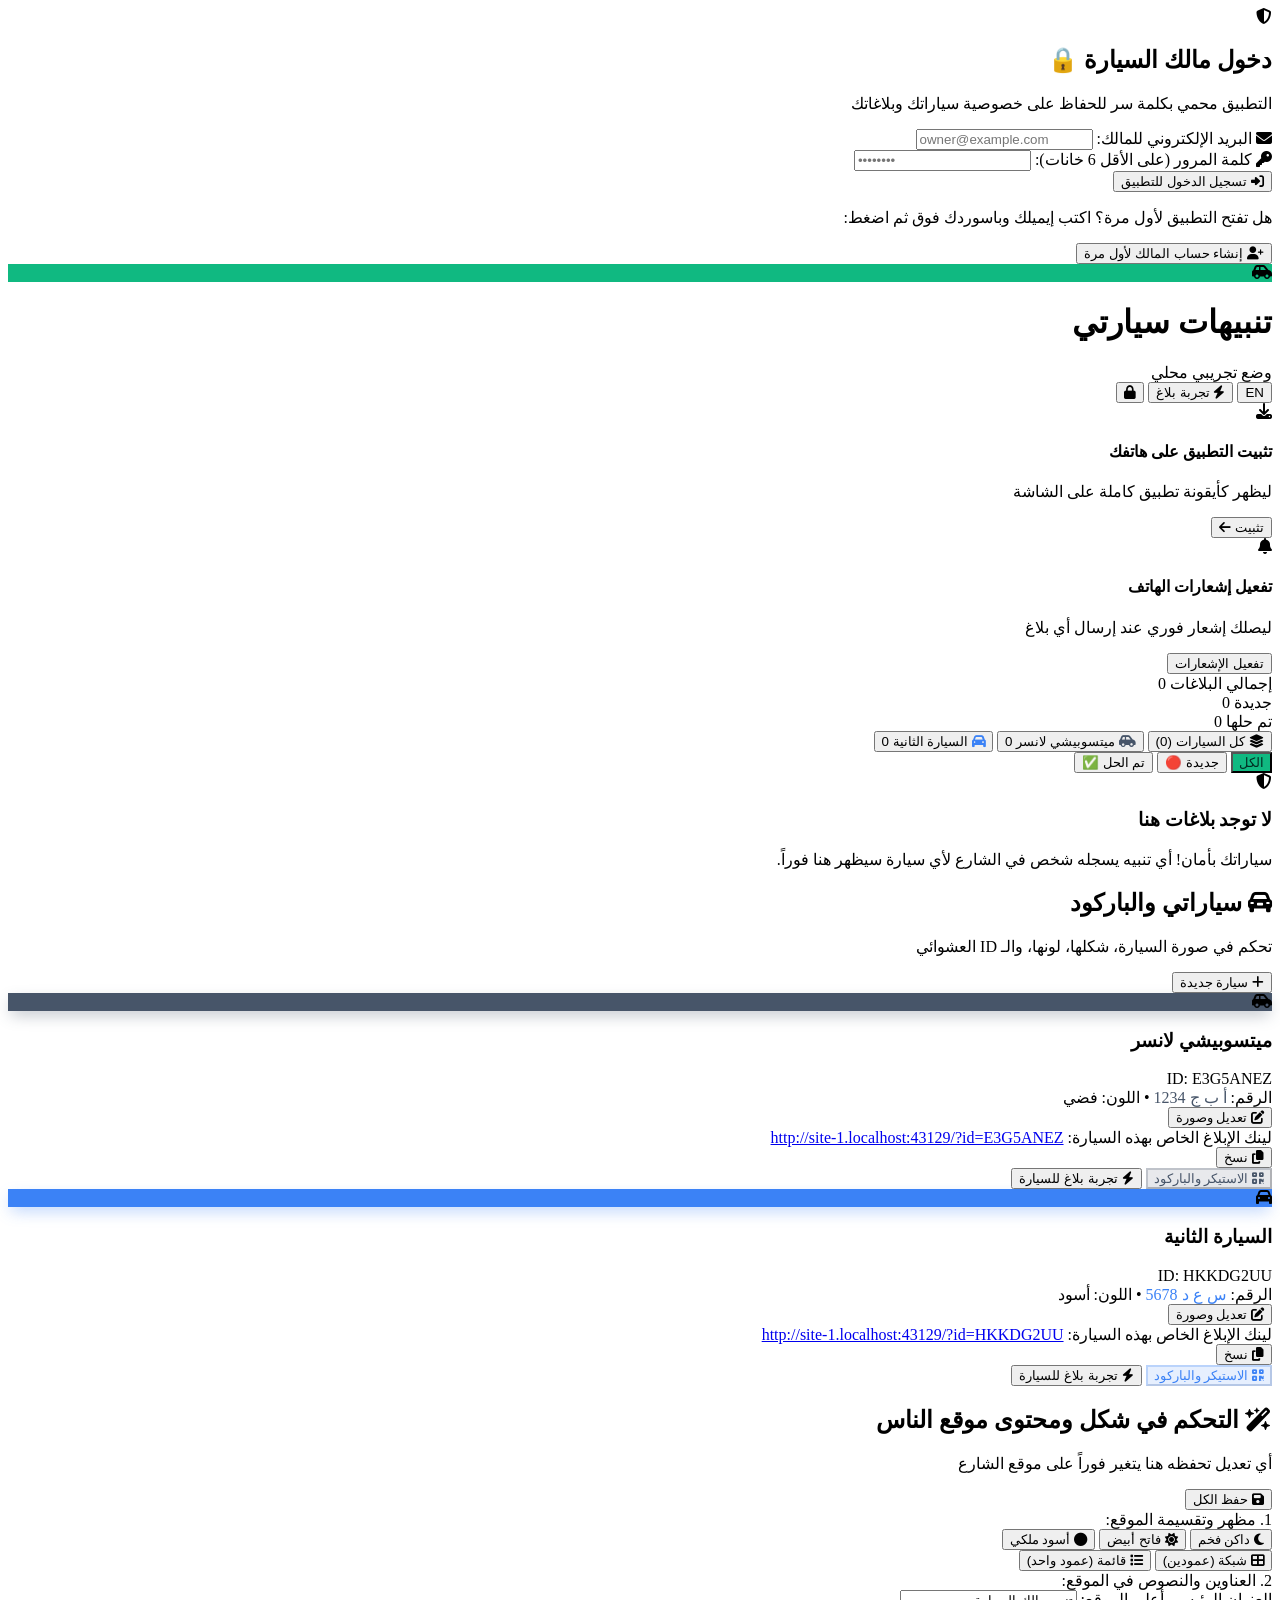
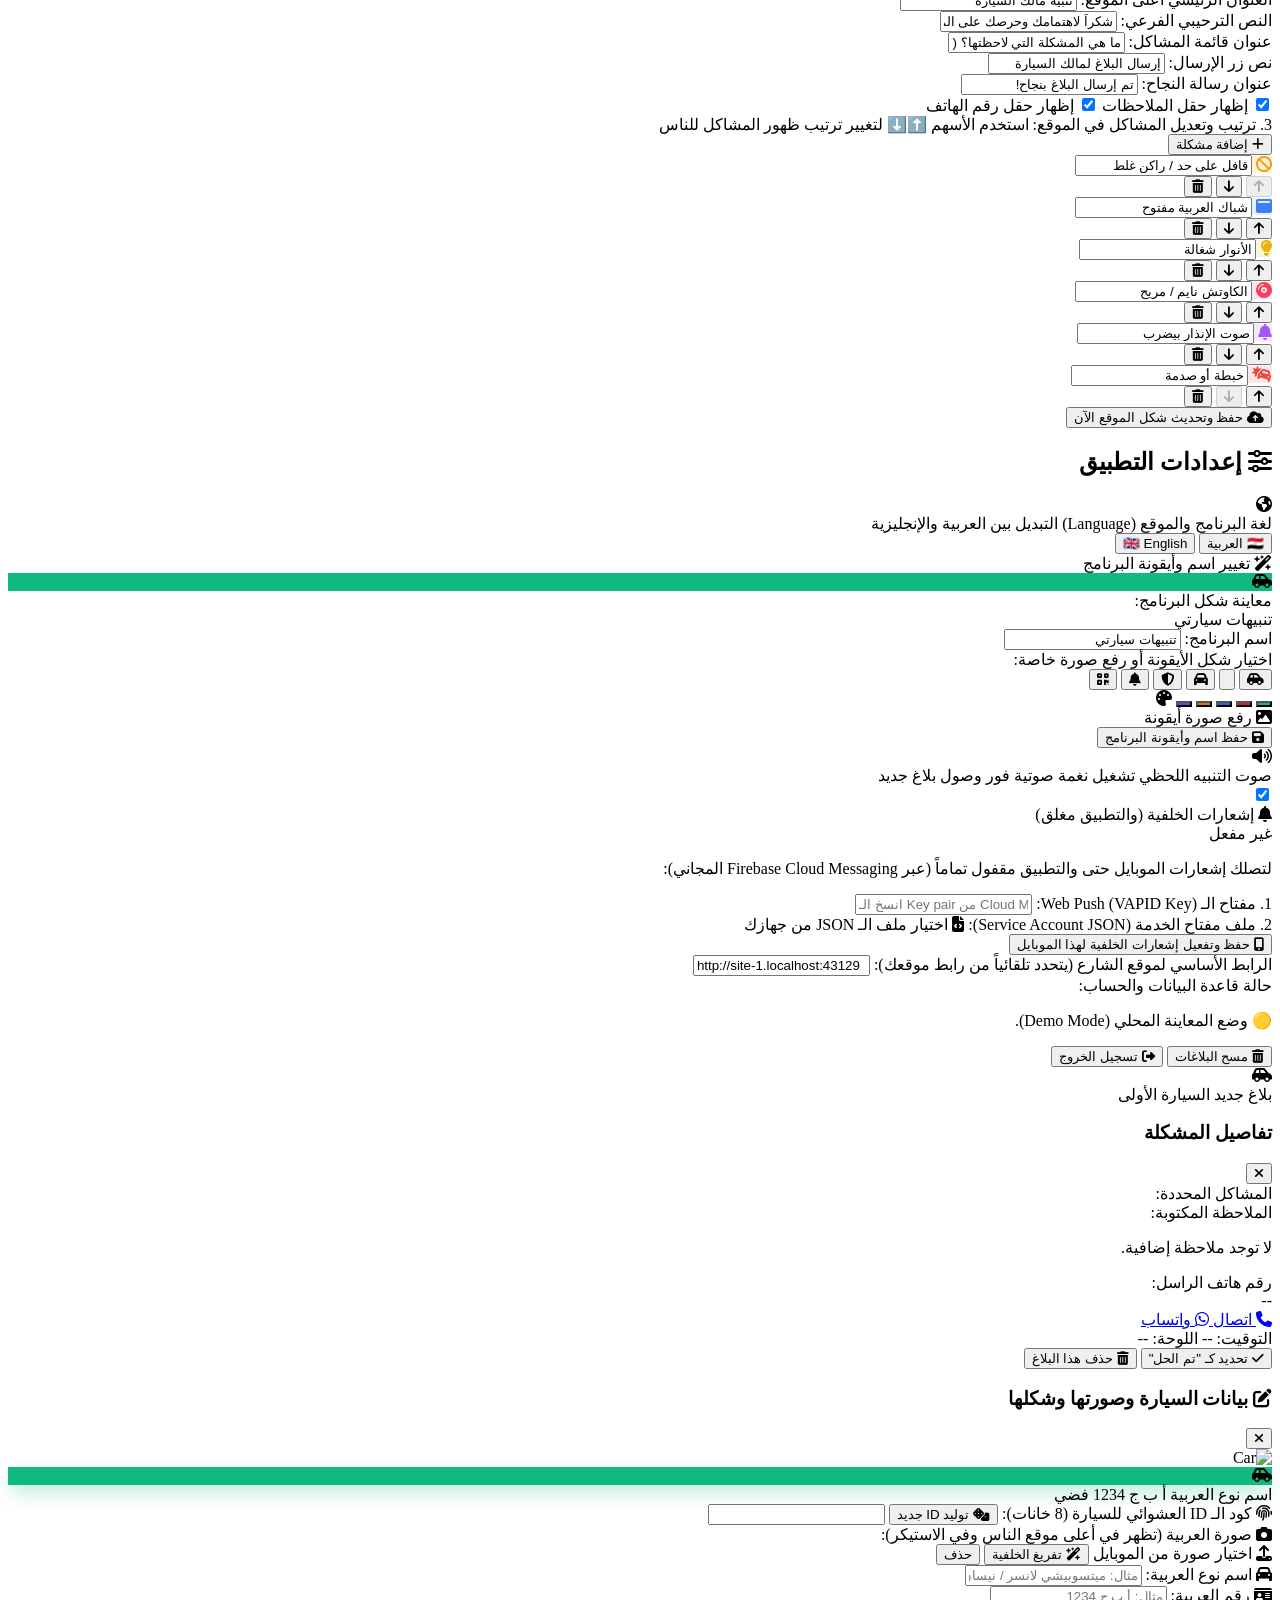
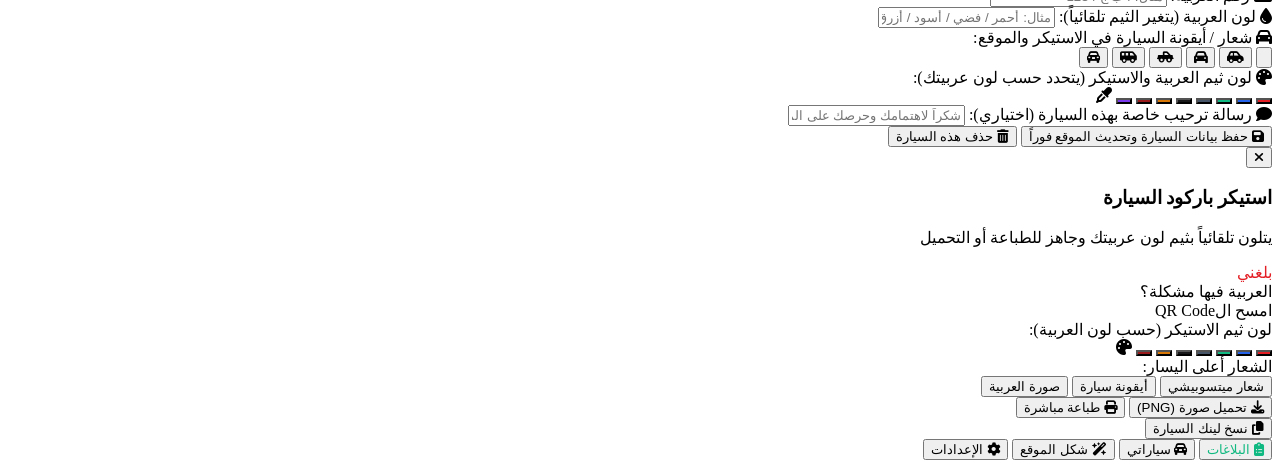
==== commit 4d7061aa: "Add screenshots to English README + add Language Switcher (AR/EN) and custom App Name & Icon in Sett" ====
--- a/app/index.html
+++ b/app/index.html
@@ -3,9 +3,12 @@
 <head>
     <meta charset="UTF-8">
     <meta name="viewport" content="width=device-width, initial-scale=1.0, maximum-scale=1.0, user-scalable=no, viewport-fit=cover">
-    <title>تطبيق تنبيه سيارتي - المالك</title>
+    <title id="doc-app-title">تطبيق تنبيه سيارتي - المالك</title>
     <!-- PWA Settings -->
-    <link rel="manifest" href="manifest.json">
+    <link id="dynamic-manifest" rel="manifest" href="manifest.json">
+    <link id="dynamic-favicon" rel="icon" type="image/png" href="icon-192.png">
+    <link id="dynamic-apple-icon" rel="apple-touch-icon" href="icon-192.png">
+    <meta name="apple-mobile-web-app-title" id="meta-apple-title" content="تنبيهات سيارتي">
     <meta name="theme-color" content="#0f172a">
     <meta name="apple-mobile-web-app-capable" content="yes">
     <meta name="apple-mobile-web-app-status-bar-style" content="black-translucent">
@@ -89,11 +92,11 @@
     <header class="bg-slate-900/90 backdrop-blur-md border-b border-slate-800 sticky top-0 z-40 px-4 py-3">
         <div class="max-w-md mx-auto flex items-center justify-between">
             <div class="flex items-center gap-2.5">
-                <div class="w-9 h-9 rounded-xl bg-gradient-to-tr from-emerald-500 to-teal-400 flex items-center justify-center text-slate-950 font-black shadow-md shadow-emerald-500/20">
+                <div id="header-app-logo-box" class="w-9 h-9 rounded-xl bg-gradient-to-tr from-emerald-500 to-teal-400 flex items-center justify-center text-slate-950 font-black shadow-md shadow-emerald-500/20 overflow-hidden">
                     <i class="fa-solid fa-car-side"></i>
                 </div>
                 <div>
-                    <h1 class="text-sm font-black text-white leading-tight">تنبيهات سيارتي</h1>
+                    <h1 id="header-app-title" class="text-sm font-black text-white leading-tight">تنبيهات سيارتي</h1>
                     <div id="connection-badge" class="flex items-center gap-1.5 text-[10px] text-emerald-400 font-medium">
                         <span class="w-1.5 h-1.5 rounded-full bg-emerald-400 animate-pulse"></span>
                         <span id="connection-text">متصل لحظياً</span>
@@ -102,10 +105,14 @@
             </div>
 
             <div class="flex items-center gap-1.5">
+                <!-- Quick Language Toggle -->
+                <button onclick="toggleAppLanguage()" id="header-lang-btn" title="تغيير اللغة / Switch Language" class="px-2 py-1.5 rounded-xl bg-slate-800 hover:bg-slate-700 border border-slate-700 text-[11px] font-bold text-emerald-400 transition-all">
+                    EN
+                </button>
                 <!-- Quick Action: Test Alert Sound & Sim -->
-                <button onclick="triggerMockReport()" title="تجربة إرسال بلاغ وهمي" class="px-2.5 py-1.5 rounded-xl bg-slate-800 hover:bg-slate-700 border border-slate-700 text-xs font-semibold text-slate-300 flex items-center gap-1.5 transition-all">
+                <button onclick="triggerMockReport()" id="header-test-btn" title="تجربة إرسال بلاغ وهمي" class="px-2.5 py-1.5 rounded-xl bg-slate-800 hover:bg-slate-700 border border-slate-700 text-xs font-semibold text-slate-300 flex items-center gap-1.5 transition-all">
                     <i class="fa-solid fa-bolt text-amber-400"></i>
-                    <span>تجربة بلاغ</span>
+                    <span data-i18n="test_report_btn">تجربة بلاغ</span>
                 </button>
                 <button onclick="handleOwnerLogout()" title="قفل التطبيق وتسجيل الخروج" class="w-8 h-8 rounded-xl bg-slate-800 hover:bg-rose-500/20 border border-slate-700 text-slate-400 hover:text-rose-400 flex items-center justify-center text-xs transition-all">
                     <i class="fa-solid fa-lock"></i>
@@ -156,15 +163,15 @@
             <!-- Statistics Cards -->
             <div class="grid grid-cols-3 gap-2.5 mb-3">
                 <div class="bg-slate-900/80 border border-slate-800 p-2.5 rounded-2xl text-center">
-                    <span class="text-[10px] text-slate-400 font-semibold block">إجمالي البلاغات</span>
+                    <span class="text-[10px] text-slate-400 font-semibold block" data-i18n="stat_total_label">إجمالي البلاغات</span>
                     <span id="stat-total" class="text-lg font-black text-white font-mono">0</span>
                 </div>
                 <div class="bg-slate-900/80 border border-slate-800 p-2.5 rounded-2xl text-center">
-                    <span class="text-[10px] text-rose-400 font-semibold block">جديدة</span>
+                    <span class="text-[10px] text-rose-400 font-semibold block" data-i18n="stat_new_label">جديدة</span>
                     <span id="stat-new" class="text-lg font-black text-rose-400 font-mono">0</span>
                 </div>
                 <div class="bg-slate-900/80 border border-slate-800 p-2.5 rounded-2xl text-center">
-                    <span class="text-[10px] text-emerald-400 font-semibold block">تم حلها</span>
+                    <span class="text-[10px] text-emerald-400 font-semibold block" data-i18n="stat_resolved_label">تم حلها</span>
                     <span id="stat-resolved" class="text-lg font-black text-emerald-400 font-mono">0</span>
                 </div>
             </div>
@@ -174,9 +181,9 @@
 
             <!-- Status Filter Chips -->
             <div class="flex items-center gap-1.5 mb-3 bg-slate-900 p-1 rounded-2xl border border-slate-800 text-xs">
-                <button type="button" onclick="setFilter('all', this)" class="filter-chip active flex-1 py-1.5 rounded-xl font-bold transition-all text-center">الكل</button>
-                <button type="button" onclick="setFilter('new', this)" class="filter-chip flex-1 py-1.5 rounded-xl font-bold transition-all text-center text-slate-400 hover:text-white">جديدة 🔴</button>
-                <button type="button" onclick="setFilter('resolved', this)" class="filter-chip flex-1 py-1.5 rounded-xl font-bold transition-all text-center text-slate-400 hover:text-white">تم الحل ✅</button>
+                <button type="button" onclick="setFilter('all', this)" data-i18n="filter_all" class="filter-chip active flex-1 py-1.5 rounded-xl font-bold transition-all text-center">الكل</button>
+                <button type="button" onclick="setFilter('new', this)" data-i18n="filter_new" class="filter-chip flex-1 py-1.5 rounded-xl font-bold transition-all text-center text-slate-400 hover:text-white">جديدة 🔴</button>
+                <button type="button" onclick="setFilter('resolved', this)" data-i18n="filter_resolved" class="filter-chip flex-1 py-1.5 rounded-xl font-bold transition-all text-center text-slate-400 hover:text-white">تم الحل ✅</button>
             </div>
 
             <!-- Reports List Feed -->
@@ -192,8 +199,8 @@
                 <div class="w-16 h-16 rounded-3xl bg-slate-900 border border-slate-800 text-slate-600 flex items-center justify-center text-2xl mx-auto mb-3">
                     <i class="fa-solid fa-shield-halved text-emerald-500/40"></i>
                 </div>
-                <h3 class="text-sm font-bold text-slate-300">لا توجد بلاغات هنا</h3>
-                <p class="text-xs text-slate-500 mt-1 max-w-xs mx-auto">سياراتك بأمان! أي تنبيه يسجله شخص في الشارع لأي سيارة سيظهر هنا فوراً.</p>
+                <h3 class="text-sm font-bold text-slate-300" data-i18n="empty_title">لا توجد بلاغات هنا</h3>
+                <p class="text-xs text-slate-500 mt-1 max-w-xs mx-auto" data-i18n="empty_sub">سياراتك بأمان! أي تنبيه يسجله شخص في الشارع لأي سيارة سيظهر هنا فوراً.</p>
             </div>
         </section>
 
@@ -206,13 +213,13 @@
                 <div>
                     <h2 class="text-base font-black text-white flex items-center gap-1.5">
                         <i class="fa-solid fa-car-rear text-emerald-400"></i>
-                        سياراتي والباركود
+                        <span data-i18n="cars_tab_title">سياراتي والباركود</span>
                     </h2>
-                    <p class="text-[11px] text-slate-400">تحكم في صورة السيارة، شكلها، لونها، والـ ID العشوائي</p>
+                    <p class="text-[11px] text-slate-400" data-i18n="cars_tab_sub">تحكم في صورة السيارة، شكلها، لونها، والـ ID العشوائي</p>
                 </div>
                 <button onclick="openCarEditModal(null)" class="px-3 py-2 rounded-xl bg-emerald-500 hover:bg-emerald-400 text-slate-950 text-xs font-black flex items-center gap-1.5 shadow-md shadow-emerald-500/10 transition-all">
                     <i class="fa-solid fa-plus"></i>
-                    <span>سيارة جديدة</span>
+                    <span data-i18n="add_car_btn">سيارة جديدة</span>
                 </button>
             </div>
 
@@ -345,8 +352,111 @@
             <div class="bg-slate-900/90 border border-slate-800 rounded-3xl p-5 space-y-4">
                 <h2 class="text-base font-bold text-white flex items-center gap-1.5">
                     <i class="fa-solid fa-sliders text-emerald-400"></i>
-                    إعدادات التطبيق
+                    <span data-i18n="settings_title">إعدادات التطبيق</span>
                 </h2>
+
+                <!-- 1. App Language Switcher (العربية / English) -->
+                <div class="p-3.5 bg-slate-950 rounded-2xl border border-slate-800 space-y-2.5">
+                    <div class="flex items-center justify-between">
+                        <div class="flex items-center gap-2">
+                            <span class="w-8 h-8 rounded-xl bg-emerald-500/10 text-emerald-400 flex items-center justify-center text-sm">
+                                <i class="fa-solid fa-earth-americas"></i>
+                            </span>
+                            <div>
+                                <span class="text-xs font-bold text-white block" data-i18n="lang_setting_title">لغة البرنامج والموقع (Language)</span>
+                                <span class="text-[10px] text-slate-400" data-i18n="lang_setting_sub">التبديل بين العربية والإنجليزية</span>
+                            </div>
+                        </div>
+                    </div>
+                    <div class="grid grid-cols-2 gap-2">
+                        <button type="button" id="btn-lang-ar" onclick="setAppLanguage('ar')" class="py-2 rounded-xl border border-emerald-500 bg-emerald-500/15 text-white text-xs font-bold flex items-center justify-center gap-1.5 transition-all">
+                            <span>🇪🇬</span>
+                            <span>العربية</span>
+                        </button>
+                        <button type="button" id="btn-lang-en" onclick="setAppLanguage('en')" class="py-2 rounded-xl border border-slate-800 bg-slate-900 text-slate-400 text-xs font-bold flex items-center justify-center gap-1.5 transition-all">
+                            <span>🇬🇧</span>
+                            <span>English</span>
+                        </button>
+                    </div>
+                </div>
+
+                <!-- 2. Custom App Name & App Icon -->
+                <div class="p-4 bg-slate-950 rounded-2xl border border-slate-800 space-y-3">
+                    <div class="flex items-center justify-between">
+                        <div class="flex items-center gap-2">
+                            <i class="fa-solid fa-wand-magic-sparkles text-emerald-400 text-sm"></i>
+                            <span class="text-xs font-black text-white" data-i18n="app_branding_title">تغيير اسم وأيقونة البرنامج</span>
+                        </div>
+                    </div>
+
+                    <!-- Live Preview of App Icon & Name -->
+                    <div class="flex items-center gap-3 p-3 rounded-xl bg-slate-900 border border-slate-800">
+                        <div id="preview-app-icon-box" style="background-color: #10B981;" class="w-12 h-12 rounded-2xl flex items-center justify-center text-slate-950 text-xl font-black shadow-md overflow-hidden flex-shrink-0">
+                            <i class="fa-solid fa-car-side"></i>
+                        </div>
+                        <div class="flex-1 min-w-0">
+                            <span class="text-[10px] text-slate-400 block" data-i18n="app_preview_label">معاينة شكل البرنامج:</span>
+                            <div id="preview-app-name-text" class="text-sm font-black text-white truncate">تنبيهات سيارتي</div>
+                        </div>
+                    </div>
+
+                    <!-- App Name Input -->
+                    <div>
+                        <label class="block text-[11px] font-bold text-slate-300 mb-1" data-i18n="app_name_label">اسم البرنامج:</label>
+                        <input type="text" id="setting-app-name" oninput="updateAppBrandingPreview()" placeholder="تنبيهات سيارتي / My Car Alerts" class="w-full bg-slate-900 border border-slate-700 rounded-xl px-3 py-2 text-xs text-white focus:border-emerald-500 outline-none">
+                    </div>
+
+                    <!-- Preset Icon Shapes + Upload Custom Icon -->
+                    <div>
+                        <label class="block text-[11px] font-bold text-slate-300 mb-1.5" data-i18n="app_icon_label">اختيار شكل الأيقونة أو رفع صورة خاصة:</label>
+                        <div class="grid grid-cols-6 gap-1.5 mb-2">
+                            <button type="button" onclick="selectAppBrandingIcon('fa-car-side')" class="app-icon-opt p-2 rounded-xl bg-slate-900 border border-emerald-500 text-white text-sm flex items-center justify-center">
+                                <i class="fa-solid fa-car-side"></i>
+                            </button>
+                            <button type="button" onclick="selectAppBrandingIcon('brand-mitsubishi')" class="app-icon-opt p-2 rounded-xl bg-slate-900 border border-slate-700 text-white text-sm flex items-center justify-center" title="Mitsubishi">
+                                <svg class="w-4 h-4 fill-current" viewBox="0 0 200 180"><polygon points="100,11 130,63 100,115 70,63"/><polygon points="100,115 40,115 10,167 70,167"/><polygon points="100,115 160,115 190,167 130,167"/></svg>
+                            </button>
+                            <button type="button" onclick="selectAppBrandingIcon('fa-car')" class="app-icon-opt p-2 rounded-xl bg-slate-900 border border-slate-700 text-white text-sm flex items-center justify-center">
+                                <i class="fa-solid fa-car"></i>
+                            </button>
+                            <button type="button" onclick="selectAppBrandingIcon('fa-shield-halved')" class="app-icon-opt p-2 rounded-xl bg-slate-900 border border-slate-700 text-white text-sm flex items-center justify-center">
+                                <i class="fa-solid fa-shield-halved"></i>
+                            </button>
+                            <button type="button" onclick="selectAppBrandingIcon('fa-bell')" class="app-icon-opt p-2 rounded-xl bg-slate-900 border border-slate-700 text-white text-sm flex items-center justify-center">
+                                <i class="fa-solid fa-bell"></i>
+                            </button>
+                            <button type="button" onclick="selectAppBrandingIcon('fa-qrcode')" class="app-icon-opt p-2 rounded-xl bg-slate-900 border border-slate-700 text-white text-sm flex items-center justify-center">
+                                <i class="fa-solid fa-qrcode"></i>
+                            </button>
+                        </div>
+
+                        <!-- Icon Color & Custom Image Upload -->
+                        <div class="flex items-center justify-between gap-2 pt-1">
+                            <div class="flex items-center gap-1.5">
+                                <button type="button" onclick="selectAppBrandingColor('#10B981')" style="background-color: #10B981;" class="w-6 h-6 rounded-lg border border-white/30"></button>
+                                <button type="button" onclick="selectAppBrandingColor('#E31E24')" style="background-color: #E31E24;" class="w-6 h-6 rounded-lg border border-white/30"></button>
+                                <button type="button" onclick="selectAppBrandingColor('#2563EB')" style="background-color: #2563EB;" class="w-6 h-6 rounded-lg border border-white/30"></button>
+                                <button type="button" onclick="selectAppBrandingColor('#D97706')" style="background-color: #D97706;" class="w-6 h-6 rounded-lg border border-white/30"></button>
+                                <button type="button" onclick="selectAppBrandingColor('#7C3AED')" style="background-color: #7C3AED;" class="w-6 h-6 rounded-lg border border-white/30"></button>
+                                <label class="w-6 h-6 rounded-lg border border-dashed border-slate-400 flex items-center justify-center cursor-pointer">
+                                    <i class="fa-solid fa-palette text-[10px] text-slate-300"></i>
+                                    <input type="color" id="setting-app-icon-color" value="#10B981" oninput="selectAppBrandingColor(this.value)" class="sr-only">
+                                </label>
+                            </div>
+
+                            <label class="px-2.5 py-1.5 rounded-xl bg-slate-900 hover:bg-slate-800 border border-slate-700 text-[11px] font-bold text-emerald-400 cursor-pointer flex items-center gap-1">
+                                <i class="fa-solid fa-image"></i>
+                                <span data-i18n="upload_custom_icon">رفع صورة أيقونة</span>
+                                <input type="file" accept="image/*" onchange="handleCustomAppIconUpload(event)" class="sr-only">
+                            </label>
+                        </div>
+                    </div>
+
+                    <button type="button" onclick="saveAppBrandingSettings()" class="w-full py-2.5 rounded-xl bg-emerald-500 hover:bg-emerald-400 text-slate-950 text-xs font-black shadow-md transition-all flex items-center justify-center gap-1.5">
+                        <i class="fa-solid fa-floppy-disk"></i>
+                        <span data-i18n="save_app_branding_btn">حفظ اسم وأيقونة البرنامج</span>
+                    </button>
+                </div>
 
                 <!-- Notification Audio Toggle -->
                 <div class="flex items-center justify-between p-3 bg-slate-950 rounded-2xl border border-slate-800">
